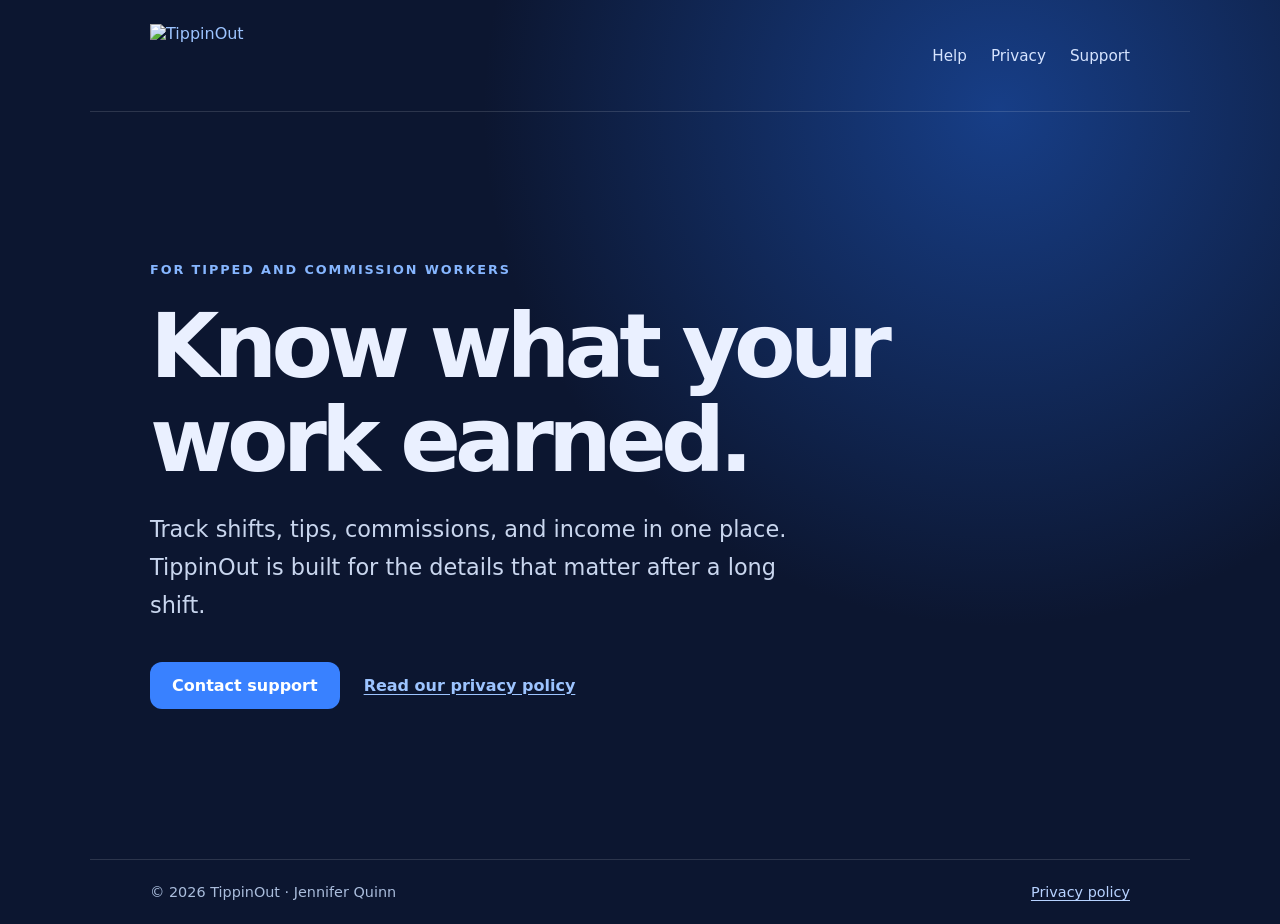
==== index.html @ fde29bbf "Add help placeholder with topic anchors and support links" ====
<!doctype html>
<html lang="en"><head><meta charset="utf-8"><meta name="viewport" content="width=device-width,initial-scale=1"><title>TippinOut — Track your work and income</title><meta name="description" content="TippinOut helps tipped and commission workers track shifts, tips, commissions, and income."><link rel="icon" type="image/png" sizes="512x512" href="favicon.png?v=5"><link rel="stylesheet" href="style.css?v=5"></head><body><header class="bar"><a class="brand" href="./" aria-label="TippinOut home"><img src="assets/tippinout-logo-horizontal.png?v=5" alt="TippinOut" width="188" height="63" style="width:188px;max-width:100%;height:auto"></a><nav aria-label="Main navigation"><a href="help/">Help</a><a href="privacy/">Privacy</a><a href="mailto:support@tippinout.com">Support</a></nav></header><main class="home"><div class="eyebrow">For tipped and commission workers</div><h1>Know what your work earned.</h1><p class="lead">Track shifts, tips, commissions, and income in one place. TippinOut is built for the details that matter after a long shift.</p><div class="links"><a class="button" href="mailto:support@tippinout.com">Contact support</a><a class="quiet" href="privacy/">Read our privacy policy</a></div></main><footer><span>© 2026 TippinOut · Jennifer Quinn</span><a href="privacy/">Privacy policy</a></footer></body></html>
---- style.css ----
:root{font-family:Inter,ui-sans-serif,system-ui,-apple-system,Segoe UI,sans-serif;color:#eaf0ff;background:#0c1630;font-size:16px}*{box-sizing:border-box}body{margin:0;min-height:100vh;background:radial-gradient(circle at 78% 12%,#173e87 0,transparent 40%),#0c1630}a{color:#9dc4ff;text-underline-offset:3px}.bar,footer{max-width:1100px;margin:auto;padding:24px clamp(20px,5vw,60px);display:flex;justify-content:space-between;align-items:center;gap:20px}.bar{border-bottom:1px solid #ffffff22}.bar a{text-decoration:none}.brand{display:block;flex:none;width:188px}.brand img{display:block;width:100%;height:auto}.bar nav{display:flex;gap:24px}.bar nav a{font-size:.95rem;color:#d6e4ff}.home,.policy{max-width:1100px;margin:auto;padding:clamp(65px,12vw,150px) clamp(20px,5vw,60px)}.home{min-height:65vh}.eyebrow{text-transform:uppercase;letter-spacing:.15em;color:#86b6ff;font-weight:700;font-size:.8rem}h1{font-size:clamp(2.8rem,7vw,5.8rem);line-height:1.05;letter-spacing:-.065em;margin:22px 0;max-width:820px}p{line-height:1.7;color:#c9d6ee}.lead{font-size:clamp(1.12rem,2vw,1.4rem);max-width:650px}.links{display:flex;gap:24px;align-items:center;flex-wrap:wrap;margin-top:38px}.button{background:#3981ff;color:#fff;padding:14px 22px;border-radius:12px;text-decoration:none;font-weight:700}.button:hover{background:#5b99ff}.quiet{font-weight:600}.policy{max-width:800px;padding-top:70px;padding-bottom:90px}.policy h1{font-size:clamp(2.5rem,6vw,4rem)}.policy h2{font-size:1.45rem;letter-spacing:-.03em;margin:42px 0 8px}.policy p{margin:10px 0 18px}.date{color:#aabddc}footer{border-top:1px solid #ffffff22;color:#aabddc;font-size:.9rem}footer a{color:#b7d2ff}@media(max-width:550px){.bar,footer{align-items:flex-start}.bar nav{gap:16px}.brand{width:165px}footer{flex-direction:column}.home{padding-top:80px}}

/* Help navigation wraps on narrow phones without crowding the logo. */
.bar{flex-wrap:wrap}.bar nav{flex-wrap:wrap}section{scroll-margin-top:24px}
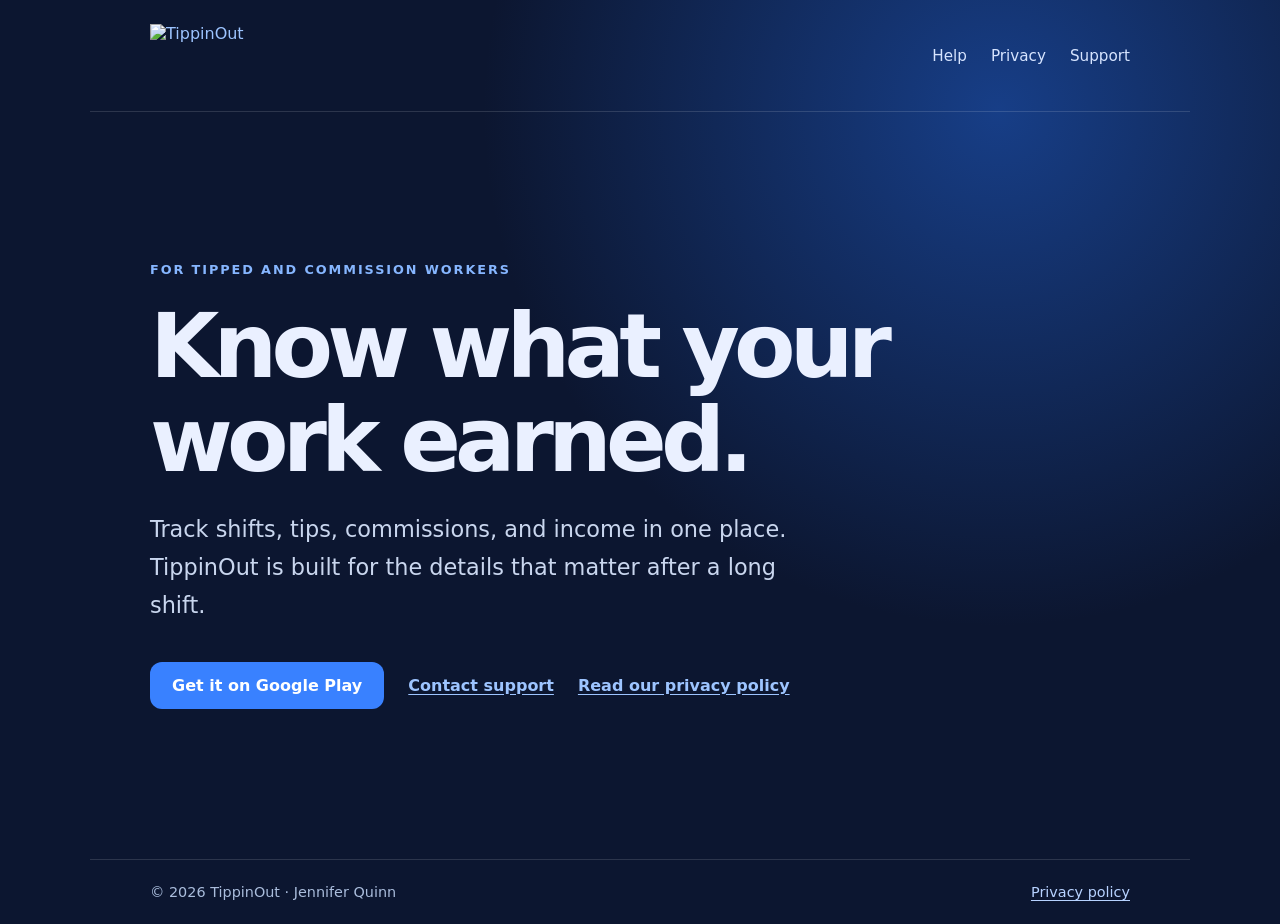
==== commit 2b37f622: "Add live Google Play download link to homepage" ====
--- a/index.html
+++ b/index.html
@@ -1,2 +1,2 @@
 <!doctype html>
-<html lang="en"><head><meta charset="utf-8"><meta name="viewport" content="width=device-width,initial-scale=1"><title>TippinOut — Track your work and income</title><meta name="description" content="TippinOut helps tipped and commission workers track shifts, tips, commissions, and income."><link rel="icon" type="image/png" sizes="512x512" href="favicon.png?v=5"><link rel="stylesheet" href="style.css?v=5"></head><body><header class="bar"><a class="brand" href="./" aria-label="TippinOut home"><img src="assets/tippinout-logo-horizontal.png?v=5" alt="TippinOut" width="188" height="63" style="width:188px;max-width:100%;height:auto"></a><nav aria-label="Main navigation"><a href="help/">Help</a><a href="privacy/">Privacy</a><a href="mailto:support@tippinout.com">Support</a></nav></header><main class="home"><div class="eyebrow">For tipped and commission workers</div><h1>Know what your work earned.</h1><p class="lead">Track shifts, tips, commissions, and income in one place. TippinOut is built for the details that matter after a long shift.</p><div class="links"><a class="button" href="mailto:support@tippinout.com">Contact support</a><a class="quiet" href="privacy/">Read our privacy policy</a></div></main><footer><span>© 2026 TippinOut · Jennifer Quinn</span><a href="privacy/">Privacy policy</a></footer></body></html>
+<html lang="en"><head><meta charset="utf-8"><meta name="viewport" content="width=device-width,initial-scale=1"><title>TippinOut — Track your work and income</title><meta name="description" content="TippinOut helps tipped and commission workers track shifts, tips, commissions, and income."><link rel="icon" type="image/png" sizes="512x512" href="favicon.png?v=5"><link rel="stylesheet" href="style.css?v=5"></head><body><header class="bar"><a class="brand" href="./" aria-label="TippinOut home"><img src="assets/tippinout-logo-horizontal.png?v=5" alt="TippinOut" width="188" height="63" style="width:188px;max-width:100%;height:auto"></a><nav aria-label="Main navigation"><a href="help/">Help</a><a href="privacy/">Privacy</a><a href="mailto:support@tippinout.com">Support</a></nav></header><main class="home"><div class="eyebrow">For tipped and commission workers</div><h1>Know what your work earned.</h1><p class="lead">Track shifts, tips, commissions, and income in one place. TippinOut is built for the details that matter after a long shift.</p><div class="links"><a class="button" href="https://play.google.com/store/apps/details?id=com.tippinout.app">Get it on Google Play</a><a class="quiet" href="mailto:support@tippinout.com">Contact support</a><a class="quiet" href="privacy/">Read our privacy policy</a></div></main><footer><span>© 2026 TippinOut · Jennifer Quinn</span><a href="privacy/">Privacy policy</a></footer></body></html>
